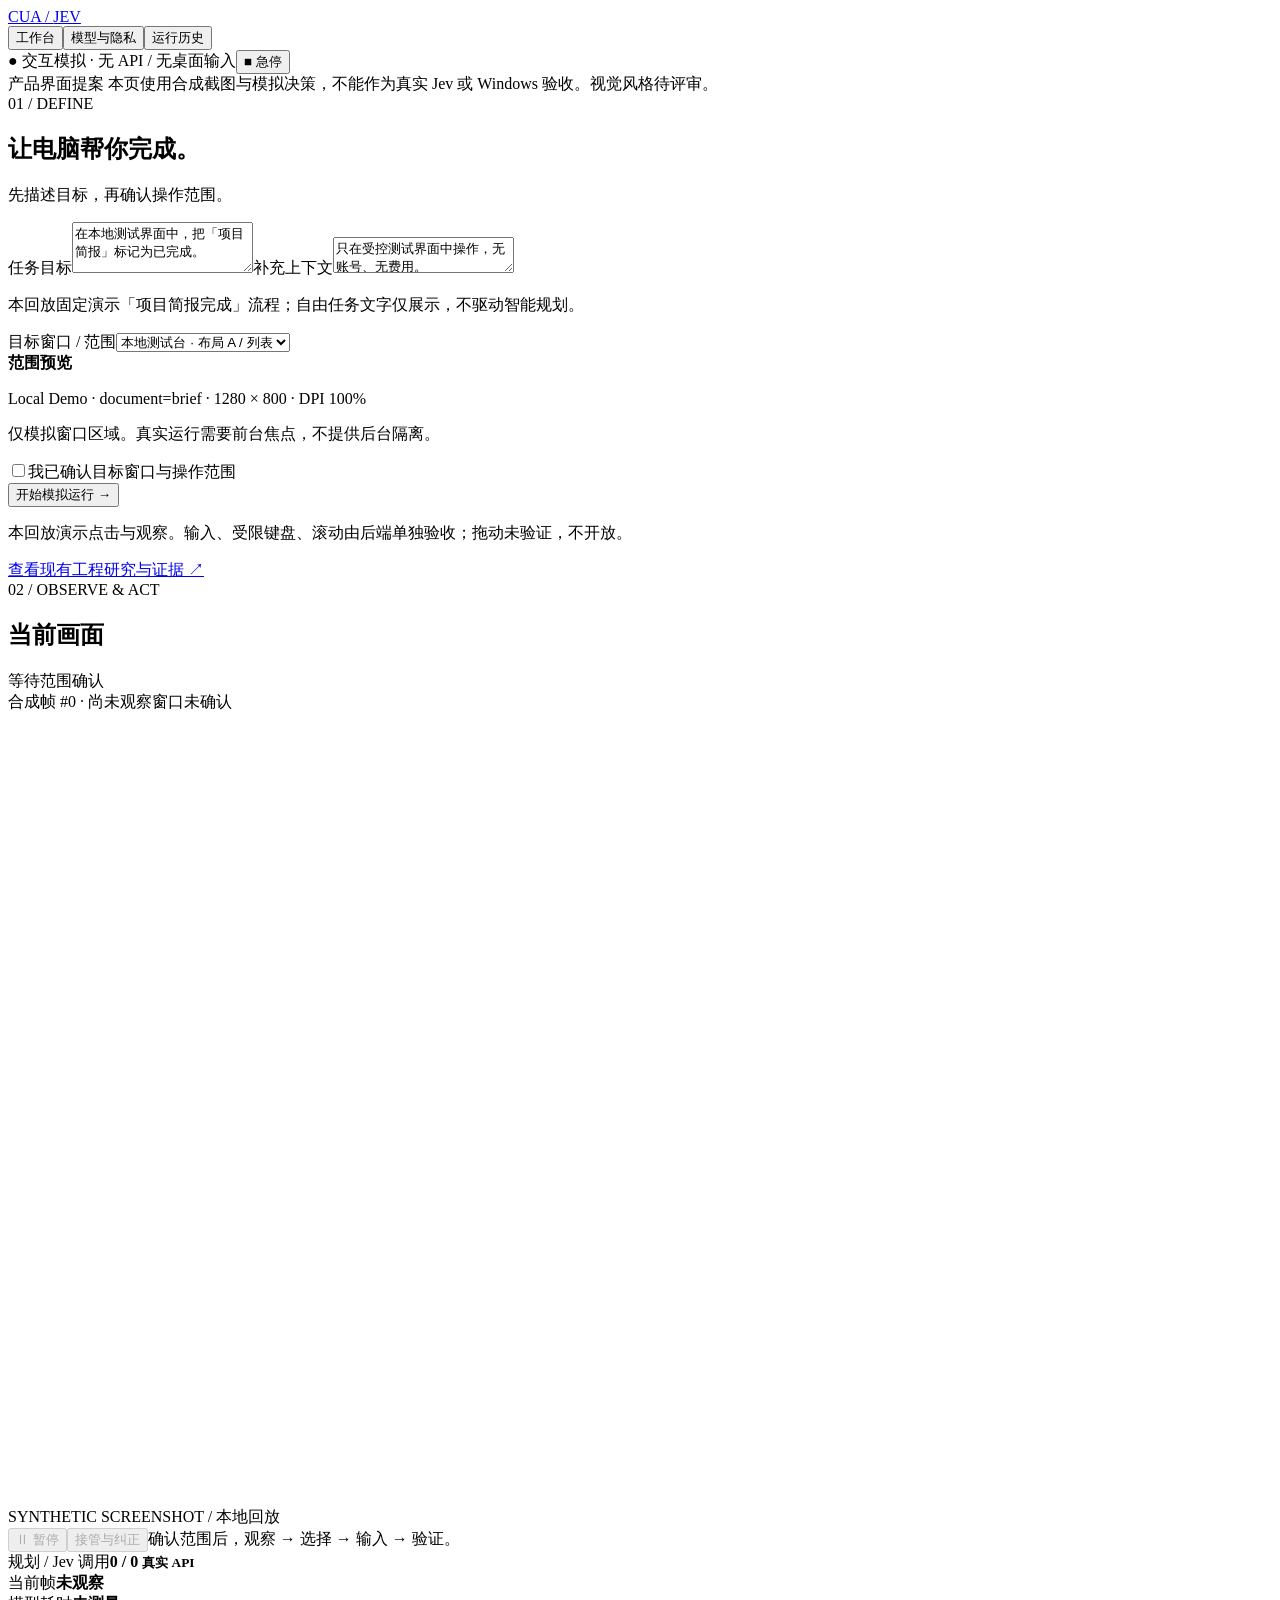
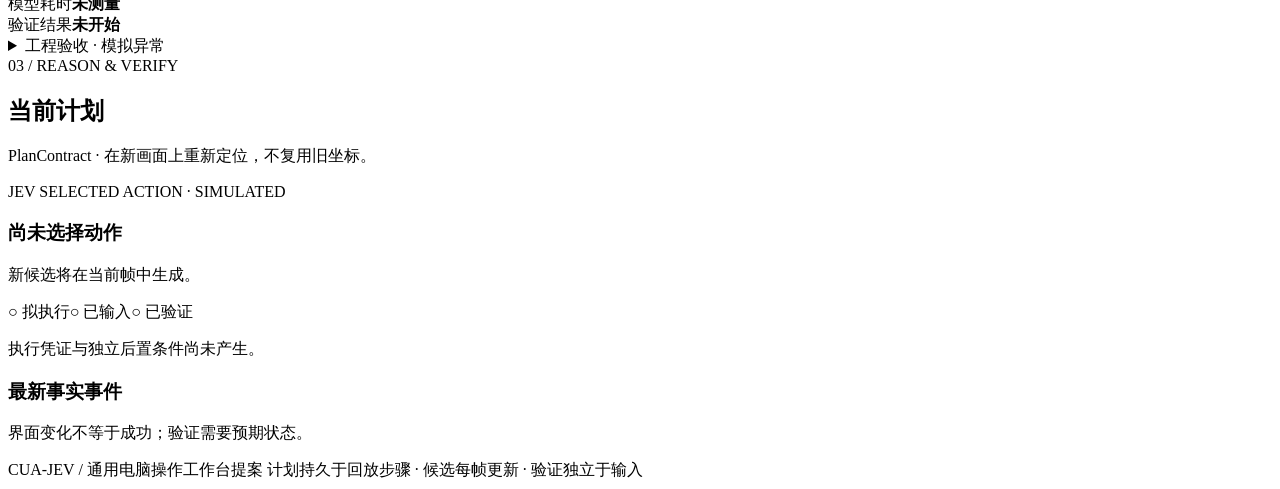
==== src/cua_jev/ui/static/workbench.html @ a63bc2b4 "feat(ui): add task workbench proposal with explicit simulation evidence" ====
<!doctype html>
<html lang="zh-CN">
<head><meta charset="utf-8"><meta name="viewport" content="width=device-width,initial-scale=1"><title>CUA-JEV · 工作台提案</title><link rel="stylesheet" href="/static/workbench.css"></head>
<body>
<header class="top"><a class="brand" href="/">CUA<span> / </span>JEV</a><nav aria-label="主导航"><button data-view="workspace" aria-current="page">工作台</button><button data-view="settings">模型与隐私</button><button data-view="history">运行历史</button></nav><span class="mode">● 交互模拟 · 无 API / 无桌面输入</span><button id="stop" class="danger">■ 急停</button></header>
<div class="notice">产品界面提案 <span>本页使用合成截图与模拟决策，不能作为真实 Jev 或 Windows 验收。视觉风格待评审。</span></div>
<main id="workspace" class="view workspace">
<aside class="panel task-panel"><div class="eyebrow">01 / DEFINE</div><h1>让电脑帮你完成。</h1><p class="muted">先描述目标，再确认操作范围。</p>
<label for="task">任务目标</label><textarea id="task" rows="3">在本地测试界面中，把「项目简报」标记为已完成。</textarea><label for="context">补充上下文</label><textarea id="context" rows="2" placeholder="例如：仅操作这份测试简报">只在受控测试界面中操作，无账号、无费用。</textarea><p class="small muted">本回放固定演示「项目简报完成」流程；自由任务文字仅展示，不驱动智能规划。</p>
<label for="layout">目标窗口 / 范围</label><select id="layout"><option value="a">本地测试台 · 布局 A / 列表</option><option value="b">本地测试台 · 布局 B / 卡片</option></select><div class="scope"><strong>范围预览</strong><p id="scope-text">Local Demo · document=brief · 1280 × 800 · DPI 100%</p><p>仅模拟窗口区域。真实运行需要前台焦点，不提供后台隔离。</p><label class="check"><input id="scope" type="checkbox">我已确认目标窗口与操作范围</label></div>
<button id="start" class="primary full">开始模拟运行 <span>→</span></button><p class="small">本回放演示点击与观察。输入、受限键盘、滚动由后端单独验收；拖动未验证，不开放。</p><a href="/early-work.html" class="small">查看现有工程研究与证据 ↗</a></aside>
<section class="stage"><div class="stage-head"><div><div class="eyebrow">02 / OBSERVE & ACT</div><h2>当前画面</h2></div><span id="status" class="status">等待范围确认</span></div><div class="frame-meta"><span id="frame">合成帧 #0 · 尚未观察</span><span id="focus">窗口未确认</span></div><div class="screen-wrap"><svg id="screen" role="img" aria-label="本地测试界面合成截图回放" viewBox="0 0 1280 800"></svg><div class="watermark">SYNTHETIC SCREENSHOT / 本地回放</div></div>
<div class="transport"><button id="pause" disabled>Ⅱ 暂停</button><button id="takeover" disabled>接管与纠正</button><span id="stage-hint">确认范围后，观察 → 选择 → 输入 → 验证。</span></div>
<div id="recovery" class="recovery" hidden><strong id="failure-title">需要重新观察</strong><p id="failure-detail"></p><button id="reobserve">重新观察</button><button id="replan">请求重新规划</button></div><div id="correction-panel" class="recovery" hidden><label for="correction">接管纠正说明</label><input id="correction" placeholder="描述你改了什么，或需要改变的目标"><button id="correct">保存纠正并重新确认范围</button></div>
<div class="evidence-strip"><div><span>规划 / Jev 调用</span><strong id="calls">0 / 0 <small>真实 API</small></strong></div><div><span>当前帧</span><strong id="freshness">未观察</strong></div><div><span>模型耗时</span><strong>未测量</strong></div><div><span>验证结果</span><strong id="verification">未开始</strong></div></div>
<details class="testing"><summary>工程验收 · 模拟异常</summary><label for="fault">在下一次派发前注入</label><select id="fault"><option value="">无异常</option><option value="focus">焦点丢失</option><option value="stale">帧已过期</option><option value="timeout">API 超时（模拟）</option><option value="noeffect">点击无预期效果</option></select><p>异常只影响本页回放。不会调用模型、操作桌面或外部提交。</p></details>
</section>
<aside class="panel progress"><div class="eyebrow">03 / REASON & VERIFY</div><h2>当前计划</h2><p class="muted small">PlanContract · 在新画面上重新定位，不复用旧坐标。</p><ol id="plan" class="plan"></ol><div class="action"><span class="eyebrow">JEV SELECTED ACTION · SIMULATED</span><h3 id="action">尚未选择动作</h3><p id="candidate">新候选将在当前帧中生成。</p><div class="phase"><span id="proposed">○ 拟执行</span><span id="input">○ 已输入</span><span id="verified">○ 已验证</span></div><p id="proof" class="small">执行凭证与独立后置条件尚未产生。</p></div><h3 class="small">最新事实事件</h3><div id="mini-log" class="mini-log"></div><p class="small muted">界面变化不等于成功；验证需要预期状态。</p></aside>
</main>
<main id="settings" class="view settings" hidden><div class="page-head"><div class="eyebrow">CONFIGURATION</div><h1>模型与隐私</h1><p>角色分工明确，Jev 参与正常动作选择。当前表单仅为会话内配置演示。</p></div><form id="settings-form" class="panel"><div class="settings-grid"><section><h2>低频规划模型</h2><label for="planner-url">API 地址</label><input id="planner-url" type="url" placeholder="https://your-provider.example/v1"><label for="planner-name">模型名称</label><input id="planner-name" placeholder="由你配置的规划模型"><label for="planner-key">API Key（不保存）</label><input id="planner-key" type="password" autocomplete="off" spellcheck="false"></section><section><h2>高频动作选择 · Jev</h2><label for="jev-url">API 地址</label><input id="jev-url" type="url" placeholder="https://your-jev-endpoint.example"><label for="jev-name">模型名称</label><input id="jev-name" placeholder="Jev 模型版本"><label for="jev-key">API Key（不保存）</label><input id="jev-key" type="password" autocomplete="off" spellcheck="false"></section></div><label for="budget">单次运行预算上限（USD，提案）</label><input id="budget" type="number" min="0" step="0.01" value="0"><p class="small">真实运行须由后端强制预算；本页不会收费或测试 API 连接。</p><div class="scope"><h3>隐私与能力边界</h3><p>截图只应发送至你明确配置并授权的视觉模型。运行前需要核对窗口范围与敏感信息。当前原型不发送截图、不保存密钥；刷新即清空会话。</p><p>真钱赌博、支付、外部提交不在本轮范围。Windows 输入、焦点和 DPI 仍需实机验收。</p></div><button class="primary">确认模拟配置并清空密钥</button><p id="settings-status" role="status"></p></form></main>
<main id="history" class="view history" hidden><div class="page-head"><div class="eyebrow">EVIDENCE</div><h1>事实与执行证据</h1><p>明确区分模拟事件、真实后端记录与未验证结果。</p></div><div class="panel"><div class="row"><h2>本次模拟会话</h2><button id="load-history">读取现有后端历史</button></div><div id="history-log"></div><h3>现有后端历史（只读）</h3><p id="backend-history" class="small">尚未读取。此来源是原有任务专用运行，不代表当前模拟任务。</p></div></main>
<footer>CUA-JEV / 通用电脑操作工作台提案 <span>计划持久于回放步骤 · 候选每帧更新 · 验证独立于输入</span></footer><div id="announce" class="sr-only" role="status" aria-live="polite"></div><script src="/static/workbench.js"></script></body></html>
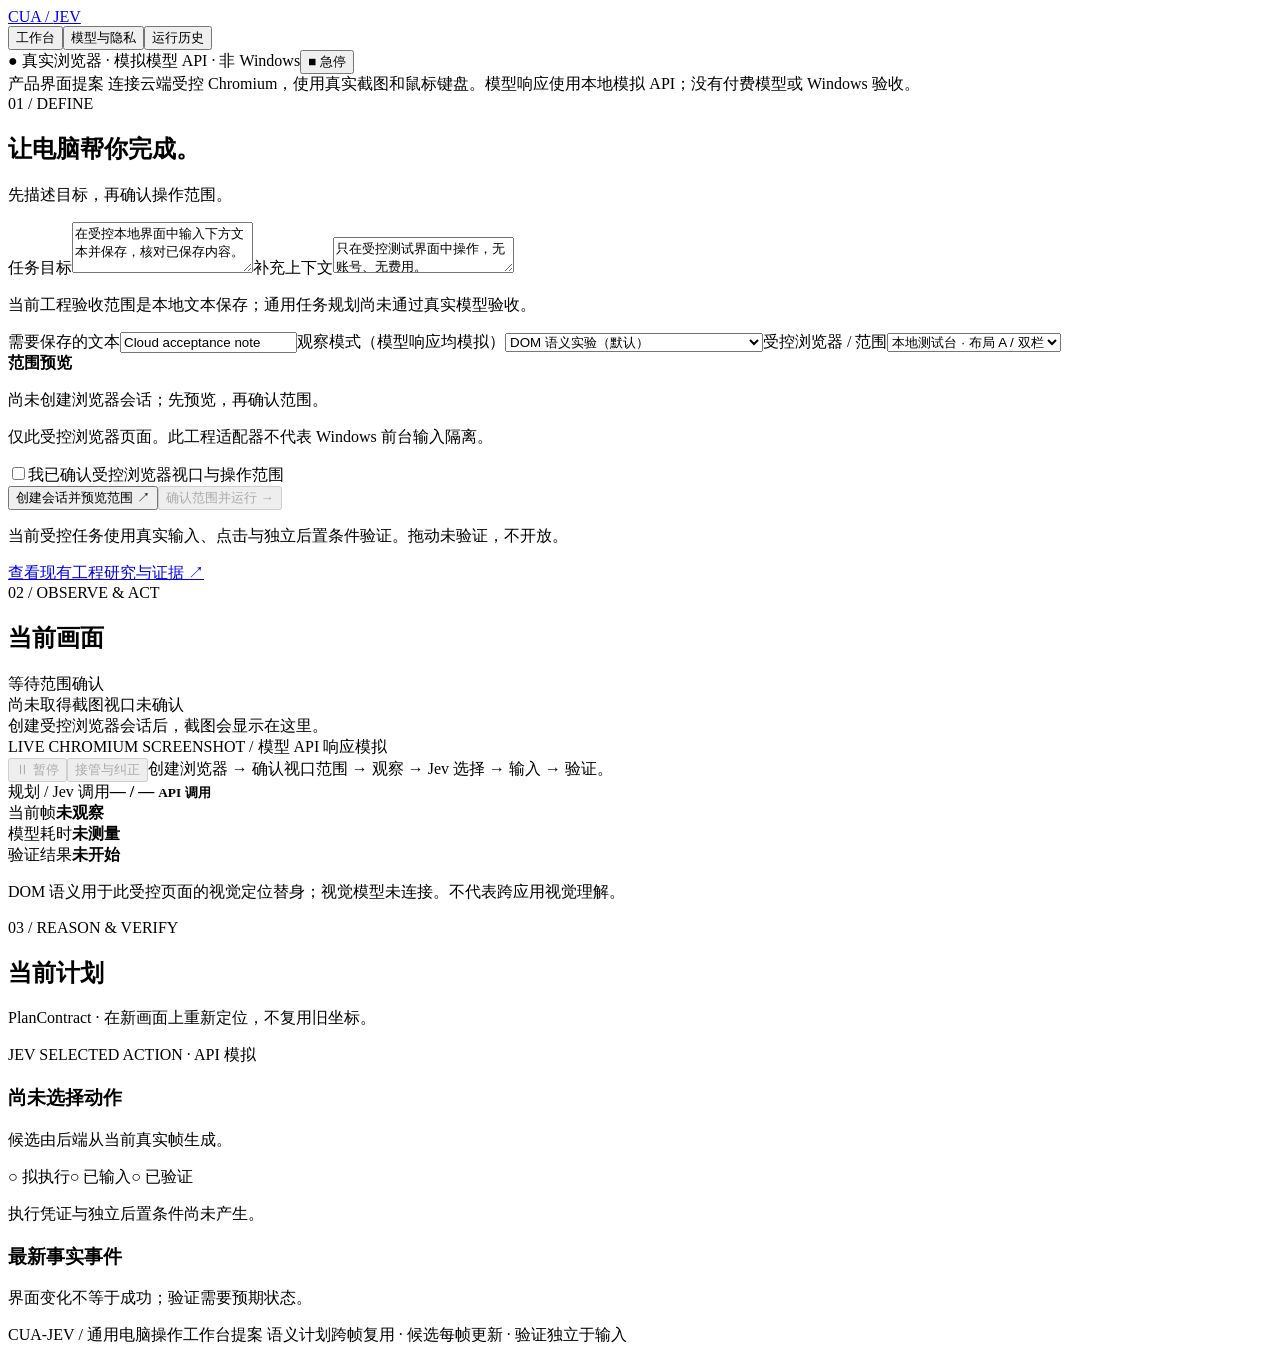
==== commit ad2133e1: "feat(ui): connect workbench to real controlled browser sessions" ====
--- a/src/cua_jev/ui/static/workbench.html
+++ b/src/cua_jev/ui/static/workbench.html
@@ -2,21 +2,21 @@
 <html lang="zh-CN">
 <head><meta charset="utf-8"><meta name="viewport" content="width=device-width,initial-scale=1"><title>CUA-JEV · 工作台提案</title><link rel="stylesheet" href="/static/workbench.css"></head>
 <body>
-<header class="top"><a class="brand" href="/">CUA<span> / </span>JEV</a><nav aria-label="主导航"><button data-view="workspace" aria-current="page">工作台</button><button data-view="settings">模型与隐私</button><button data-view="history">运行历史</button></nav><span class="mode">● 交互模拟 · 无 API / 无桌面输入</span><button id="stop" class="danger">■ 急停</button></header>
-<div class="notice">产品界面提案 <span>本页使用合成截图与模拟决策，不能作为真实 Jev 或 Windows 验收。视觉风格待评审。</span></div>
+<header class="top"><a class="brand" href="/">CUA<span> / </span>JEV</a><nav aria-label="主导航"><button data-view="workspace" aria-current="page">工作台</button><button data-view="settings">模型与隐私</button><button data-view="history">运行历史</button></nav><span class="mode">● 真实浏览器 · 模拟模型 API · 非 Windows</span><button id="stop" class="danger">■ 急停</button></header>
+<div class="notice">产品界面提案 <span>连接云端受控 Chromium，使用真实截图和鼠标键盘。模型响应使用本地模拟 API；没有付费模型或 Windows 验收。</span></div>
 <main id="workspace" class="view workspace">
 <aside class="panel task-panel"><div class="eyebrow">01 / DEFINE</div><h1>让电脑帮你完成。</h1><p class="muted">先描述目标，再确认操作范围。</p>
-<label for="task">任务目标</label><textarea id="task" rows="3">在本地测试界面中，把「项目简报」标记为已完成。</textarea><label for="context">补充上下文</label><textarea id="context" rows="2" placeholder="例如：仅操作这份测试简报">只在受控测试界面中操作，无账号、无费用。</textarea><p class="small muted">本回放固定演示「项目简报完成」流程；自由任务文字仅展示，不驱动智能规划。</p>
-<label for="layout">目标窗口 / 范围</label><select id="layout"><option value="a">本地测试台 · 布局 A / 列表</option><option value="b">本地测试台 · 布局 B / 卡片</option></select><div class="scope"><strong>范围预览</strong><p id="scope-text">Local Demo · document=brief · 1280 × 800 · DPI 100%</p><p>仅模拟窗口区域。真实运行需要前台焦点，不提供后台隔离。</p><label class="check"><input id="scope" type="checkbox">我已确认目标窗口与操作范围</label></div>
-<button id="start" class="primary full">开始模拟运行 <span>→</span></button><p class="small">本回放演示点击与观察。输入、受限键盘、滚动由后端单独验收；拖动未验证，不开放。</p><a href="/early-work.html" class="small">查看现有工程研究与证据 ↗</a></aside>
-<section class="stage"><div class="stage-head"><div><div class="eyebrow">02 / OBSERVE & ACT</div><h2>当前画面</h2></div><span id="status" class="status">等待范围确认</span></div><div class="frame-meta"><span id="frame">合成帧 #0 · 尚未观察</span><span id="focus">窗口未确认</span></div><div class="screen-wrap"><svg id="screen" role="img" aria-label="本地测试界面合成截图回放" viewBox="0 0 1280 800"></svg><div class="watermark">SYNTHETIC SCREENSHOT / 本地回放</div></div>
-<div class="transport"><button id="pause" disabled>Ⅱ 暂停</button><button id="takeover" disabled>接管与纠正</button><span id="stage-hint">确认范围后，观察 → 选择 → 输入 → 验证。</span></div>
-<div id="recovery" class="recovery" hidden><strong id="failure-title">需要重新观察</strong><p id="failure-detail"></p><button id="reobserve">重新观察</button><button id="replan">请求重新规划</button></div><div id="correction-panel" class="recovery" hidden><label for="correction">接管纠正说明</label><input id="correction" placeholder="描述你改了什么，或需要改变的目标"><button id="correct">保存纠正并重新确认范围</button></div>
-<div class="evidence-strip"><div><span>规划 / Jev 调用</span><strong id="calls">0 / 0 <small>真实 API</small></strong></div><div><span>当前帧</span><strong id="freshness">未观察</strong></div><div><span>模型耗时</span><strong>未测量</strong></div><div><span>验证结果</span><strong id="verification">未开始</strong></div></div>
-<details class="testing"><summary>工程验收 · 模拟异常</summary><label for="fault">在下一次派发前注入</label><select id="fault"><option value="">无异常</option><option value="focus">焦点丢失</option><option value="stale">帧已过期</option><option value="timeout">API 超时（模拟）</option><option value="noeffect">点击无预期效果</option></select><p>异常只影响本页回放。不会调用模型、操作桌面或外部提交。</p></details>
+<label for="task">任务目标</label><textarea id="task" rows="3">在受控本地界面中输入下方文本并保存，核对已保存内容。</textarea><label for="context">补充上下文</label><textarea id="context" rows="2" placeholder="例如：仅操作这份测试简报">只在受控测试界面中操作，无账号、无费用。</textarea><p class="small muted">当前工程验收范围是本地文本保存；通用任务规划尚未通过真实模型验收。</p>
+<label for="note-text">需要保存的文本</label><input id="note-text" value="Cloud acceptance note"><label for="observe-mode">观察模式（模型响应均模拟）</label><select id="observe-mode"><option value="dom">DOM 语义实验（默认）</option><option value="mock_vision">截图 + 模拟视觉 API（非真实视觉模型）</option></select><label for="layout">受控浏览器 / 范围</label><select id="layout"><option value="columns">本地测试台 · 布局 A / 双栏</option><option value="stacked">本地测试台 · 布局 B / 堆叠</option></select><div class="scope"><strong>范围预览</strong><p id="scope-text">尚未创建浏览器会话；先预览，再确认范围。</p><p>仅此受控浏览器页面。此工程适配器不代表 Windows 前台输入隔离。</p><label class="check"><input id="scope" type="checkbox">我已确认受控浏览器视口与操作范围</label></div>
+<button id="preview" class="full">创建会话并预览范围 <span>↗</span></button><button id="start" class="primary full" disabled>确认范围并运行 <span>→</span></button><p class="small">当前受控任务使用真实输入、点击与独立后置条件验证。拖动未验证，不开放。</p><a href="/early-work.html" class="small">查看现有工程研究与证据 ↗</a></aside>
+<section class="stage"><div class="stage-head"><div><div class="eyebrow">02 / OBSERVE & ACT</div><h2>当前画面</h2></div><span id="status" class="status">等待范围确认</span></div><div class="frame-meta"><span id="frame">尚未取得截图</span><span id="focus">视口未确认</span></div><div class="screen-wrap"><img id="screen" alt="创建会话后显示真实受控浏览器截图" hidden><div id="screen-empty">创建受控浏览器会话后，截图会显示在这里。</div><div class="watermark">LIVE CHROMIUM SCREENSHOT / 模型 API 响应模拟</div></div>
+<div class="transport"><button id="pause" disabled>Ⅱ 暂停</button><button id="takeover" disabled>接管与纠正</button><span id="stage-hint">创建浏览器 → 确认视口范围 → 观察 → Jev 选择 → 输入 → 验证。</span></div>
+<div id="recovery" class="recovery" hidden><strong id="failure-title">需要重新观察</strong><p id="failure-detail"></p><button id="reobserve">重新观察</button><button id="replan">请求重新规划</button></div><div id="correction-panel" class="recovery" hidden><label for="correction">接管纠正说明</label><input id="correction" placeholder="描述你改了什么，或需要改变的目标"><button id="correct">保存纠正并重新确认范围</button><p id="correction-hint">纠正支持文本、上下文与布局。任务目标或观察模式变更需要创建新会话。</p></div>
+<div class="evidence-strip"><div><span>规划 / Jev 调用</span><strong id="calls">— / — <small>API 调用</small></strong></div><div><span>当前帧</span><strong id="freshness">未观察</strong></div><div><span>模型耗时</span><strong id="latency">未测量</strong></div><div><span>验证结果</span><strong id="verification">未开始</strong></div></div>
+<p class="small muted" id="capabilities">DOM 语义用于此受控页面的视觉定位替身；视觉模型未连接。不代表跨应用视觉理解。</p>
 </section>
-<aside class="panel progress"><div class="eyebrow">03 / REASON & VERIFY</div><h2>当前计划</h2><p class="muted small">PlanContract · 在新画面上重新定位，不复用旧坐标。</p><ol id="plan" class="plan"></ol><div class="action"><span class="eyebrow">JEV SELECTED ACTION · SIMULATED</span><h3 id="action">尚未选择动作</h3><p id="candidate">新候选将在当前帧中生成。</p><div class="phase"><span id="proposed">○ 拟执行</span><span id="input">○ 已输入</span><span id="verified">○ 已验证</span></div><p id="proof" class="small">执行凭证与独立后置条件尚未产生。</p></div><h3 class="small">最新事实事件</h3><div id="mini-log" class="mini-log"></div><p class="small muted">界面变化不等于成功；验证需要预期状态。</p></aside>
+<aside class="panel progress"><div class="eyebrow">03 / REASON & VERIFY</div><h2>当前计划</h2><p class="muted small">PlanContract · 在新画面上重新定位，不复用旧坐标。</p><ol id="plan" class="plan"></ol><div class="action"><span class="eyebrow">JEV SELECTED ACTION · API 模拟</span><h3 id="action">尚未选择动作</h3><p id="candidate">候选由后端从当前真实帧生成。</p><div class="phase"><span id="proposed">○ 拟执行</span><span id="input">○ 已输入</span><span id="verified">○ 已验证</span></div><p id="proof" class="small">执行凭证与独立后置条件尚未产生。</p></div><h3 class="small">最新事实事件</h3><div id="mini-log" class="mini-log"></div><p class="small muted">界面变化不等于成功；验证需要预期状态。</p></aside>
 </main>
-<main id="settings" class="view settings" hidden><div class="page-head"><div class="eyebrow">CONFIGURATION</div><h1>模型与隐私</h1><p>角色分工明确，Jev 参与正常动作选择。当前表单仅为会话内配置演示。</p></div><form id="settings-form" class="panel"><div class="settings-grid"><section><h2>低频规划模型</h2><label for="planner-url">API 地址</label><input id="planner-url" type="url" placeholder="https://your-provider.example/v1"><label for="planner-name">模型名称</label><input id="planner-name" placeholder="由你配置的规划模型"><label for="planner-key">API Key（不保存）</label><input id="planner-key" type="password" autocomplete="off" spellcheck="false"></section><section><h2>高频动作选择 · Jev</h2><label for="jev-url">API 地址</label><input id="jev-url" type="url" placeholder="https://your-jev-endpoint.example"><label for="jev-name">模型名称</label><input id="jev-name" placeholder="Jev 模型版本"><label for="jev-key">API Key（不保存）</label><input id="jev-key" type="password" autocomplete="off" spellcheck="false"></section></div><label for="budget">单次运行预算上限（USD，提案）</label><input id="budget" type="number" min="0" step="0.01" value="0"><p class="small">真实运行须由后端强制预算；本页不会收费或测试 API 连接。</p><div class="scope"><h3>隐私与能力边界</h3><p>截图只应发送至你明确配置并授权的视觉模型。运行前需要核对窗口范围与敏感信息。当前原型不发送截图、不保存密钥；刷新即清空会话。</p><p>真钱赌博、支付、外部提交不在本轮范围。Windows 输入、焦点和 DPI 仍需实机验收。</p></div><button class="primary">确认模拟配置并清空密钥</button><p id="settings-status" role="status"></p></form></main>
-<main id="history" class="view history" hidden><div class="page-head"><div class="eyebrow">EVIDENCE</div><h1>事实与执行证据</h1><p>明确区分模拟事件、真实后端记录与未验证结果。</p></div><div class="panel"><div class="row"><h2>本次模拟会话</h2><button id="load-history">读取现有后端历史</button></div><div id="history-log"></div><h3>现有后端历史（只读）</h3><p id="backend-history" class="small">尚未读取。此来源是原有任务专用运行，不代表当前模拟任务。</p></div></main>
-<footer>CUA-JEV / 通用电脑操作工作台提案 <span>计划持久于回放步骤 · 候选每帧更新 · 验证独立于输入</span></footer><div id="announce" class="sr-only" role="status" aria-live="polite"></div><script src="/static/workbench.js"></script></body></html>
+<main id="settings" class="view settings" hidden><div class="page-head"><div class="eyebrow">CONFIGURATION</div><h1>模型与隐私</h1><p>角色分工明确，Jev 通过 API 正常选择动作。当前只允许本地模拟模型 API；未启用付费调用。</p></div><form id="settings-form" class="panel"><p id="config-mode" class="scope">正在读取后端配置能力…</p><div class="settings-grid"><section><h2>低频规划模型</h2><label for="planner-url">API 地址</label><input id="planner-url" type="url" placeholder="https://your-provider.example/v1"><label for="planner-name">模型名称</label><input id="planner-name" placeholder="由你配置的规划模型"><label for="planner-key">API Key（仅后端进程内，提交后清空）</label><input id="planner-key" type="password" autocomplete="off" spellcheck="false"><label class="check"><input id="planner-clear" type="checkbox">清除后端进程内此角色密钥</label><p id="planner-key-status" class="small muted">密钥状态未知</p></section><section><h2>高频动作选择 · Jev</h2><label for="jev-url">API 地址</label><input id="jev-url" type="url" placeholder="https://your-jev-endpoint.example"><label for="jev-name">模型名称</label><input id="jev-name" placeholder="Jev 模型版本"><label for="jev-key">API Key（仅后端进程内，提交后清空）</label><input id="jev-key" type="password" autocomplete="off" spellcheck="false"><label class="check"><input id="jev-clear" type="checkbox">清除后端进程内此角色密钥</label><p id="jev-key-status" class="small muted">密钥状态未知</p></section></div><section class="scope"><h2>截图视觉理解模型</h2><p>可选择截图 + 模拟视觉 API 作为工程验收路径；目标来自受控页面测试服务，不证明真实视觉模型能力。以下配置只保存设置，不启用付费调用。</p><label for="vision-url">API 地址（真实推理未启用）</label><input id="vision-url" type="url"><label for="vision-name">模型名称（真实推理未启用）</label><input id="vision-name"><label for="vision-key">API Key（仅进程内）</label><input id="vision-key" type="password" autocomplete="off"><label class="check"><input id="vision-clear" type="checkbox">清除后端进程内视觉角色密钥</label><p id="vision-key-status" class="small muted">密钥状态未知</p></section><label for="budget">单次运行动作上限</label><input id="budget" type="number" min="1" max="100" step="1" value="8"><label for="wall-limit">运行时间上限（秒）</label><input id="wall-limit" type="number" min="1" max="600" value="60"><label for="attempt-limit">模型请求次数上限</label><input id="attempt-limit" type="number" min="1" max="100" value="20"><label for="retry-limit">单次请求重试上限</label><input id="retry-limit" type="number" min="0" max="2" value="2"><label for="timeout-limit">模型决策超时（秒）</label><input id="timeout-limit" type="number" min="0.1" max="30" step="0.1" value="30"><p class="small">当前模型价格未知，不推算费用或宣称零成本；动作上限须由后端强制。模拟 API 不产生付费模型调用。</p><div class="scope"><h3>隐私与能力边界</h3><p>截图只应发送至你明确配置并授权的视觉模型。运行前需要核对窗口范围与敏感信息。当前实验截图留在本地服务。密钥仅允许后端进程内使用，不落盘、不回显；浏览器提交后立即清空。</p><p>真钱赌博、支付、外部提交不在本轮范围。Windows 输入、焦点和 DPI 仍需实机验收。</p></div><button class="primary">提交进程内配置并清空输入</button><p id="settings-status" role="status"></p></form></main>
+<main id="history" class="view history" hidden><div class="page-head"><div class="eyebrow">EVIDENCE</div><h1>事实与执行证据</h1><p>事件来自后端：模型响应模拟，鼠标键盘输入与独立验证执行于真实 Chromium。</p></div><div class="panel"><div class="row"><h2>当前浏览器会话</h2><button id="load-history">读取现有后端历史</button></div><div id="history-log"></div><h3>现有后端历史（只读）</h3><p id="backend-history" class="small">尚未读取。此来源为当前受控浏览器后端的事实记录。</p></div></main>
+<footer>CUA-JEV / 通用电脑操作工作台提案 <span>语义计划跨帧复用 · 候选每帧更新 · 验证独立于输入</span></footer><div id="announce" class="sr-only" role="status" aria-live="polite"></div><script src="/static/workbench.js"></script></body></html>
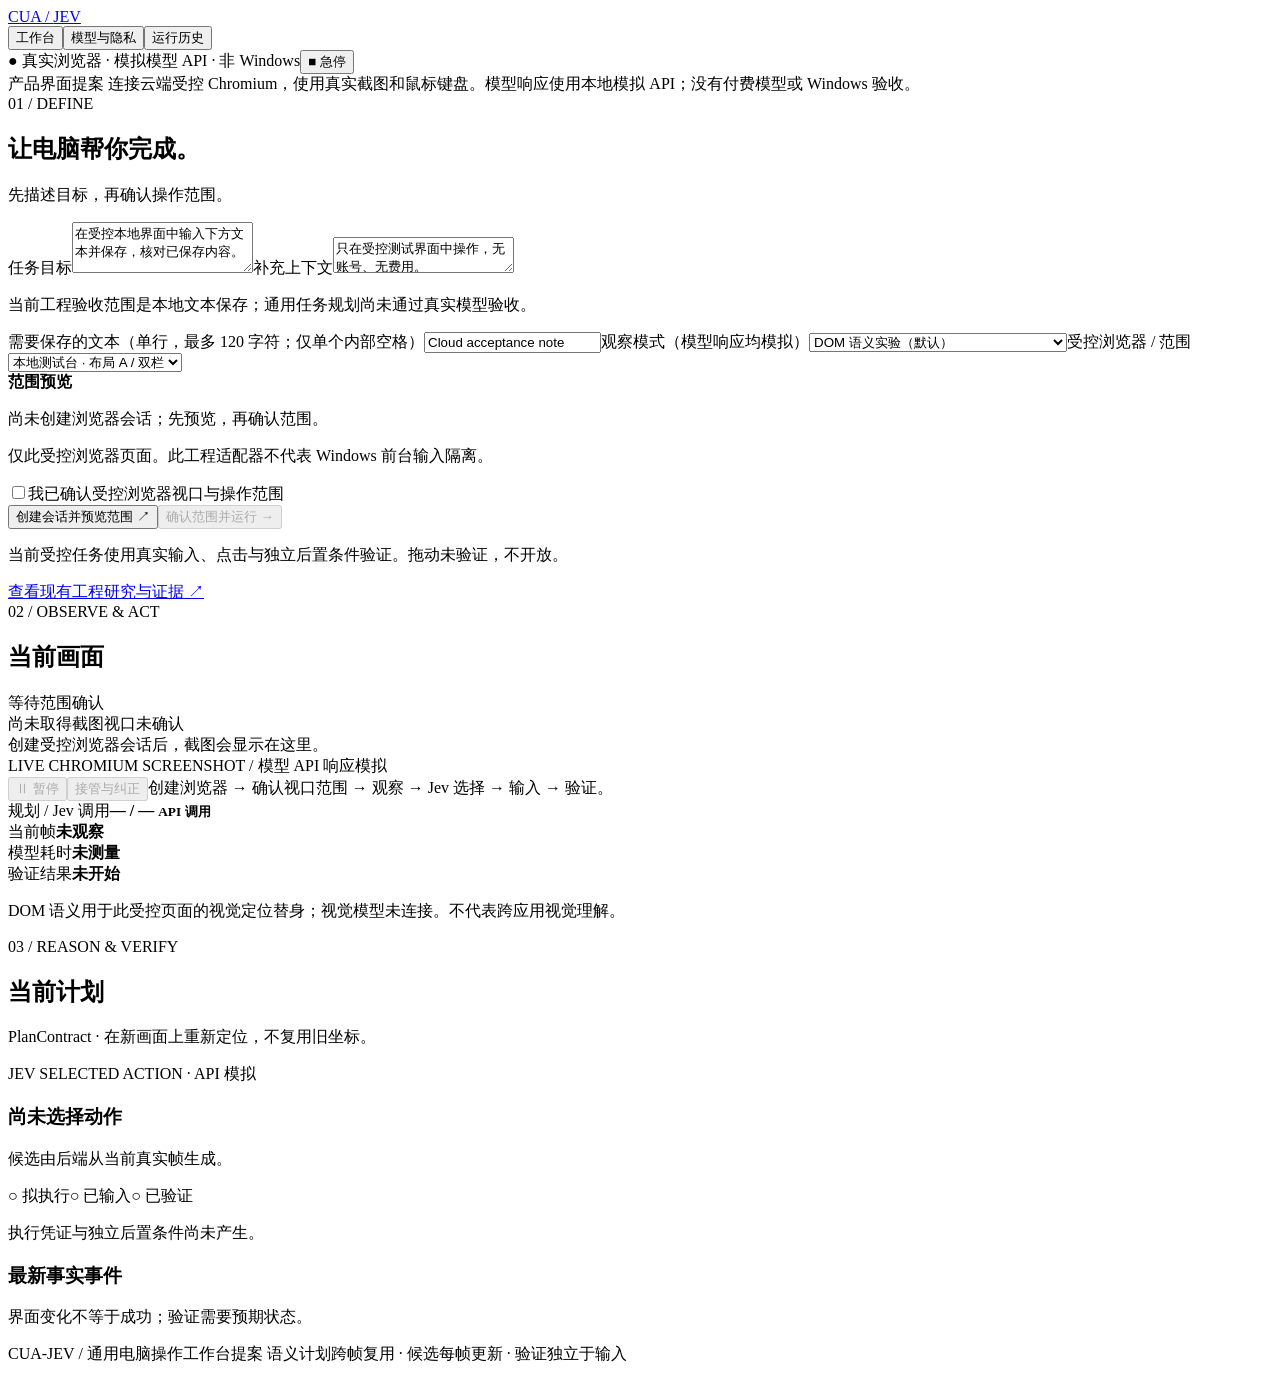
==== commit 9f3c759d: "Verify reusable plan progress and repair workbench recovery" ====
--- a/src/cua_jev/ui/static/workbench.html
+++ b/src/cua_jev/ui/static/workbench.html
@@ -7,7 +7,7 @@
 <main id="workspace" class="view workspace">
 <aside class="panel task-panel"><div class="eyebrow">01 / DEFINE</div><h1>让电脑帮你完成。</h1><p class="muted">先描述目标，再确认操作范围。</p>
 <label for="task">任务目标</label><textarea id="task" rows="3">在受控本地界面中输入下方文本并保存，核对已保存内容。</textarea><label for="context">补充上下文</label><textarea id="context" rows="2" placeholder="例如：仅操作这份测试简报">只在受控测试界面中操作，无账号、无费用。</textarea><p class="small muted">当前工程验收范围是本地文本保存；通用任务规划尚未通过真实模型验收。</p>
-<label for="note-text">需要保存的文本</label><input id="note-text" value="Cloud acceptance note"><label for="observe-mode">观察模式（模型响应均模拟）</label><select id="observe-mode"><option value="dom">DOM 语义实验（默认）</option><option value="mock_vision">截图 + 模拟视觉 API（非真实视觉模型）</option></select><label for="layout">受控浏览器 / 范围</label><select id="layout"><option value="columns">本地测试台 · 布局 A / 双栏</option><option value="stacked">本地测试台 · 布局 B / 堆叠</option></select><div class="scope"><strong>范围预览</strong><p id="scope-text">尚未创建浏览器会话；先预览，再确认范围。</p><p>仅此受控浏览器页面。此工程适配器不代表 Windows 前台输入隔离。</p><label class="check"><input id="scope" type="checkbox">我已确认受控浏览器视口与操作范围</label></div>
+<label for="note-text">需要保存的文本（单行，最多 120 字符；仅单个内部空格）</label><input id="note-text" maxlength="120" value="Cloud acceptance note"><label for="observe-mode">观察模式（模型响应均模拟）</label><select id="observe-mode"><option value="dom">DOM 语义实验（默认）</option><option value="mock_vision">截图 + 模拟视觉 API（非真实视觉模型）</option></select><label for="layout">受控浏览器 / 范围</label><select id="layout"><option value="columns">本地测试台 · 布局 A / 双栏</option><option value="stacked">本地测试台 · 布局 B / 堆叠</option></select><div class="scope"><strong>范围预览</strong><p id="scope-text">尚未创建浏览器会话；先预览，再确认范围。</p><p>仅此受控浏览器页面。此工程适配器不代表 Windows 前台输入隔离。</p><label class="check"><input id="scope" type="checkbox">我已确认受控浏览器视口与操作范围</label></div>
 <button id="preview" class="full">创建会话并预览范围 <span>↗</span></button><button id="start" class="primary full" disabled>确认范围并运行 <span>→</span></button><p class="small">当前受控任务使用真实输入、点击与独立后置条件验证。拖动未验证，不开放。</p><a href="/early-work.html" class="small">查看现有工程研究与证据 ↗</a></aside>
 <section class="stage"><div class="stage-head"><div><div class="eyebrow">02 / OBSERVE & ACT</div><h2>当前画面</h2></div><span id="status" class="status">等待范围确认</span></div><div class="frame-meta"><span id="frame">尚未取得截图</span><span id="focus">视口未确认</span></div><div class="screen-wrap"><img id="screen" alt="创建会话后显示真实受控浏览器截图" hidden><div id="screen-empty">创建受控浏览器会话后，截图会显示在这里。</div><div class="watermark">LIVE CHROMIUM SCREENSHOT / 模型 API 响应模拟</div></div>
 <div class="transport"><button id="pause" disabled>Ⅱ 暂停</button><button id="takeover" disabled>接管与纠正</button><span id="stage-hint">创建浏览器 → 确认视口范围 → 观察 → Jev 选择 → 输入 → 验证。</span></div>
@@ -17,6 +17,6 @@
 </section>
 <aside class="panel progress"><div class="eyebrow">03 / REASON & VERIFY</div><h2>当前计划</h2><p class="muted small">PlanContract · 在新画面上重新定位，不复用旧坐标。</p><ol id="plan" class="plan"></ol><div class="action"><span class="eyebrow">JEV SELECTED ACTION · API 模拟</span><h3 id="action">尚未选择动作</h3><p id="candidate">候选由后端从当前真实帧生成。</p><div class="phase"><span id="proposed">○ 拟执行</span><span id="input">○ 已输入</span><span id="verified">○ 已验证</span></div><p id="proof" class="small">执行凭证与独立后置条件尚未产生。</p></div><h3 class="small">最新事实事件</h3><div id="mini-log" class="mini-log"></div><p class="small muted">界面变化不等于成功；验证需要预期状态。</p></aside>
 </main>
-<main id="settings" class="view settings" hidden><div class="page-head"><div class="eyebrow">CONFIGURATION</div><h1>模型与隐私</h1><p>角色分工明确，Jev 通过 API 正常选择动作。当前只允许本地模拟模型 API；未启用付费调用。</p></div><form id="settings-form" class="panel"><p id="config-mode" class="scope">正在读取后端配置能力…</p><div class="settings-grid"><section><h2>低频规划模型</h2><label for="planner-url">API 地址</label><input id="planner-url" type="url" placeholder="https://your-provider.example/v1"><label for="planner-name">模型名称</label><input id="planner-name" placeholder="由你配置的规划模型"><label for="planner-key">API Key（仅后端进程内，提交后清空）</label><input id="planner-key" type="password" autocomplete="off" spellcheck="false"><label class="check"><input id="planner-clear" type="checkbox">清除后端进程内此角色密钥</label><p id="planner-key-status" class="small muted">密钥状态未知</p></section><section><h2>高频动作选择 · Jev</h2><label for="jev-url">API 地址</label><input id="jev-url" type="url" placeholder="https://your-jev-endpoint.example"><label for="jev-name">模型名称</label><input id="jev-name" placeholder="Jev 模型版本"><label for="jev-key">API Key（仅后端进程内，提交后清空）</label><input id="jev-key" type="password" autocomplete="off" spellcheck="false"><label class="check"><input id="jev-clear" type="checkbox">清除后端进程内此角色密钥</label><p id="jev-key-status" class="small muted">密钥状态未知</p></section></div><section class="scope"><h2>截图视觉理解模型</h2><p>可选择截图 + 模拟视觉 API 作为工程验收路径；目标来自受控页面测试服务，不证明真实视觉模型能力。以下配置只保存设置，不启用付费调用。</p><label for="vision-url">API 地址（真实推理未启用）</label><input id="vision-url" type="url"><label for="vision-name">模型名称（真实推理未启用）</label><input id="vision-name"><label for="vision-key">API Key（仅进程内）</label><input id="vision-key" type="password" autocomplete="off"><label class="check"><input id="vision-clear" type="checkbox">清除后端进程内视觉角色密钥</label><p id="vision-key-status" class="small muted">密钥状态未知</p></section><label for="budget">单次运行动作上限</label><input id="budget" type="number" min="1" max="100" step="1" value="8"><label for="wall-limit">运行时间上限（秒）</label><input id="wall-limit" type="number" min="1" max="600" value="60"><label for="attempt-limit">模型请求次数上限</label><input id="attempt-limit" type="number" min="1" max="100" value="20"><label for="retry-limit">单次请求重试上限</label><input id="retry-limit" type="number" min="0" max="2" value="2"><label for="timeout-limit">模型决策超时（秒）</label><input id="timeout-limit" type="number" min="0.1" max="30" step="0.1" value="30"><p class="small">当前模型价格未知，不推算费用或宣称零成本；动作上限须由后端强制。模拟 API 不产生付费模型调用。</p><div class="scope"><h3>隐私与能力边界</h3><p>截图只应发送至你明确配置并授权的视觉模型。运行前需要核对窗口范围与敏感信息。当前实验截图留在本地服务。密钥仅允许后端进程内使用，不落盘、不回显；浏览器提交后立即清空。</p><p>真钱赌博、支付、外部提交不在本轮范围。Windows 输入、焦点和 DPI 仍需实机验收。</p></div><button class="primary">提交进程内配置并清空输入</button><p id="settings-status" role="status"></p></form></main>
+<main id="settings" class="view settings" hidden><div class="page-head"><div class="eyebrow">CONFIGURATION</div><h1>模型与隐私</h1><p>角色分工明确，Jev 通过 API 正常选择动作。当前只允许本地模拟模型 API；未启用付费调用。</p></div><form id="settings-form" class="panel"><p id="config-mode" class="scope">正在读取后端配置能力…</p><div class="settings-grid"><section><h2>低频规划模型</h2><label for="planner-url">API 地址</label><input id="planner-url" type="url" placeholder="https://your-provider.example/v1"><label for="planner-name">模型名称</label><input id="planner-name" placeholder="由你配置的规划模型"><label for="planner-key">API Key（仅后端进程内，提交后清空）</label><input id="planner-key" type="password" autocomplete="off" spellcheck="false"><label class="check"><input id="planner-clear" type="checkbox">清除后端进程内此角色密钥</label><p id="planner-key-status" class="small muted">密钥状态未知</p></section><section><h2>高频动作选择 · Jev</h2><label for="jev-url">API 地址</label><input id="jev-url" type="url" placeholder="https://your-jev-endpoint.example"><label for="jev-name">模型名称</label><input id="jev-name" placeholder="Jev 模型版本"><label for="jev-key">API Key（仅后端进程内，提交后清空）</label><input id="jev-key" type="password" autocomplete="off" spellcheck="false"><label class="check"><input id="jev-clear" type="checkbox">清除后端进程内此角色密钥</label><p id="jev-key-status" class="small muted">密钥状态未知</p></section></div><section class="scope"><h2>截图视觉理解模型</h2><p>可选择截图 + 模拟视觉 API 作为工程验收路径；目标来自受控页面测试服务，不证明真实视觉模型能力。以下配置只保存设置，不启用付费调用。</p><label for="vision-url">API 地址（真实推理未启用）</label><input id="vision-url" type="url"><label for="vision-name">模型名称（真实推理未启用）</label><input id="vision-name"><label for="vision-key">API Key（仅进程内）</label><input id="vision-key" type="password" autocomplete="off"><label class="check"><input id="vision-clear" type="checkbox">清除后端进程内视觉角色密钥</label><p id="vision-key-status" class="small muted">密钥状态未知</p></section><label for="budget">单次运行动作上限</label><input id="budget" type="number" min="1" max="100" step="1" value="8"><label for="wall-limit">运行时间上限（秒）</label><input id="wall-limit" type="number" min="1" max="600" value="60"><label for="attempt-limit">模型请求次数上限</label><input id="attempt-limit" type="number" min="1" max="20" value="20"><label for="retry-limit">单次请求重试上限</label><input id="retry-limit" type="number" min="0" max="2" value="2"><label for="timeout-limit">模型决策超时（秒）</label><input id="timeout-limit" type="number" min="0.1" max="30" step="0.1" value="30"><p class="small">当前模型价格未知，不推算费用或宣称零成本；动作上限须由后端强制。模拟 API 不产生付费模型调用。</p><div class="scope"><h3>隐私与能力边界</h3><p>截图只应发送至你明确配置并授权的视觉模型。运行前需要核对窗口范围与敏感信息。当前实验截图留在本地服务。密钥仅允许后端进程内使用，不落盘、不回显；浏览器提交后立即清空。</p><p>真钱赌博、支付、外部提交不在本轮范围。Windows 输入、焦点和 DPI 仍需实机验收。</p></div><button class="primary">提交进程内配置并清空输入</button><p id="settings-status" role="status"></p></form></main>
 <main id="history" class="view history" hidden><div class="page-head"><div class="eyebrow">EVIDENCE</div><h1>事实与执行证据</h1><p>事件来自后端：模型响应模拟，鼠标键盘输入与独立验证执行于真实 Chromium。</p></div><div class="panel"><div class="row"><h2>当前浏览器会话</h2><button id="load-history">读取现有后端历史</button></div><div id="history-log"></div><h3>现有后端历史（只读）</h3><p id="backend-history" class="small">尚未读取。此来源为当前受控浏览器后端的事实记录。</p></div></main>
 <footer>CUA-JEV / 通用电脑操作工作台提案 <span>语义计划跨帧复用 · 候选每帧更新 · 验证独立于输入</span></footer><div id="announce" class="sr-only" role="status" aria-live="polite"></div><script src="/static/workbench.js"></script></body></html>
